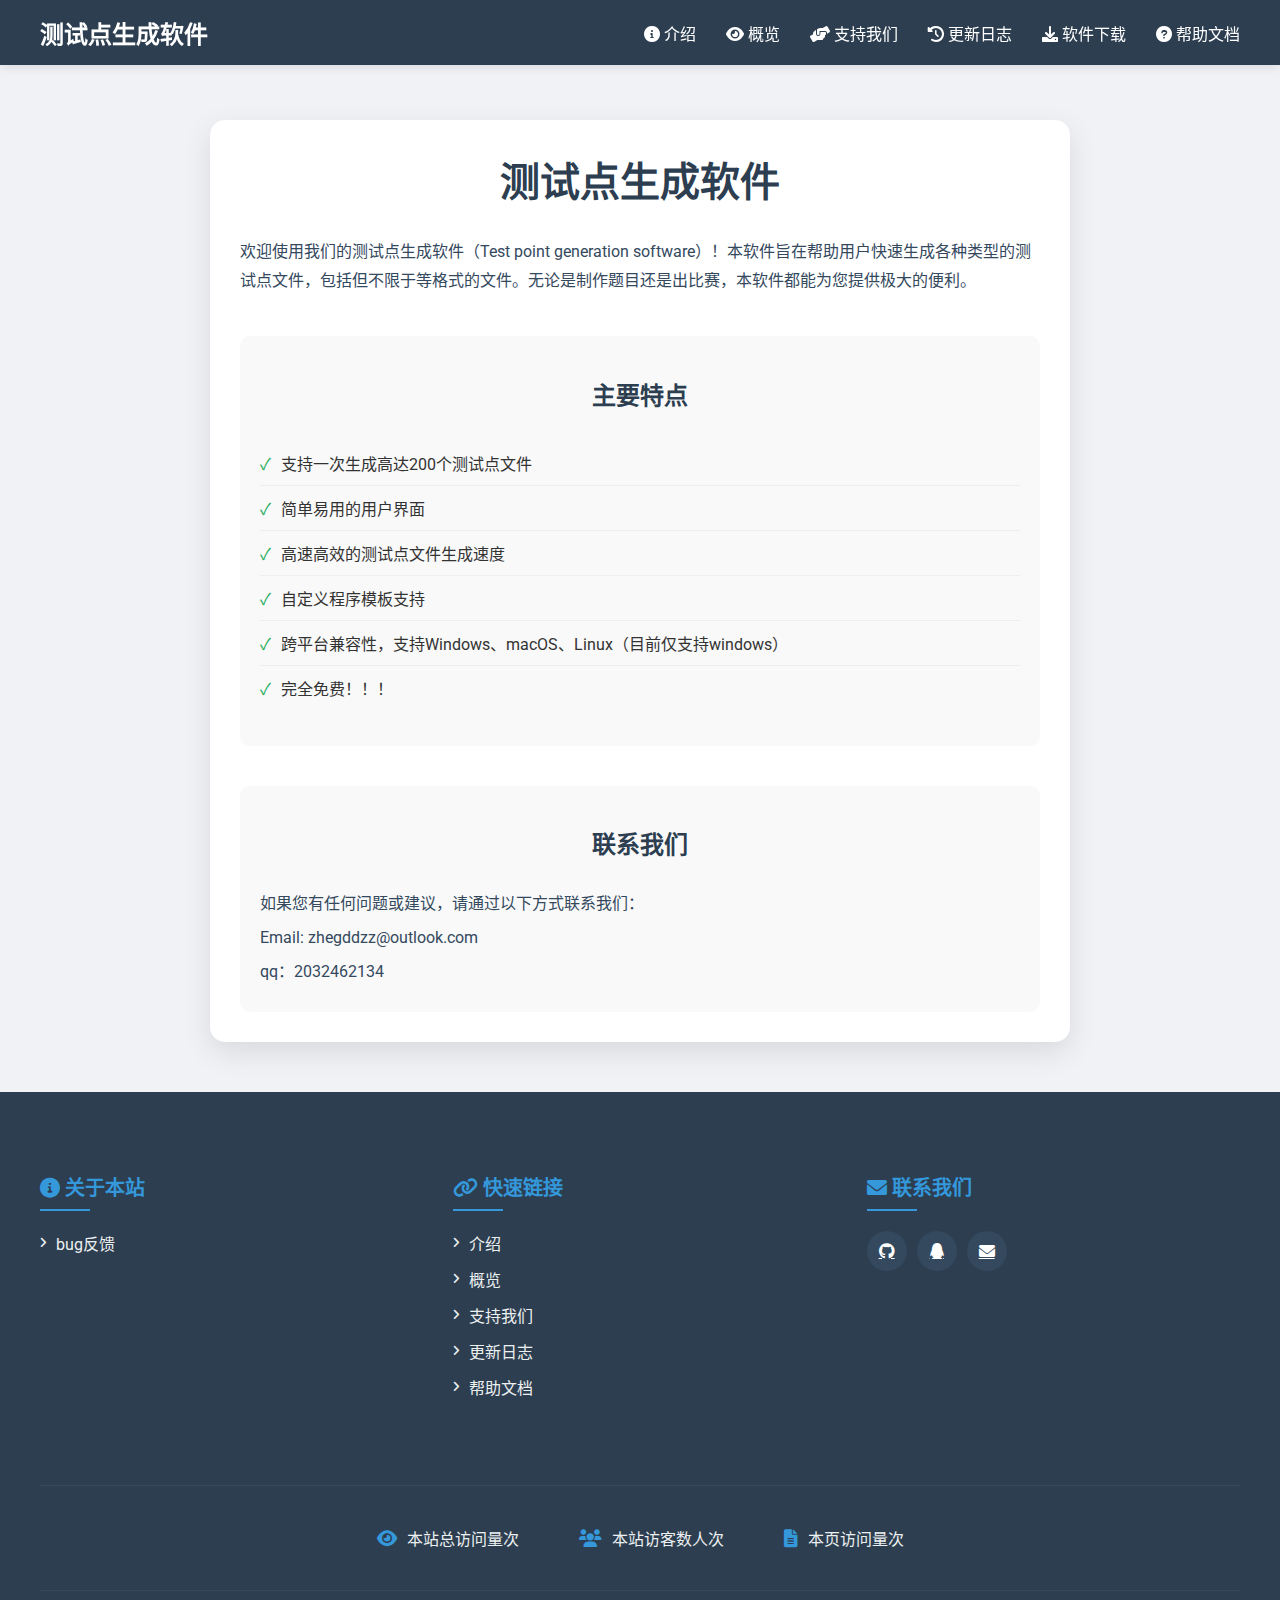
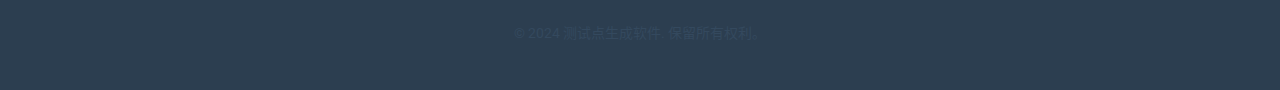
==== index.html @ 8bf9847a "Update index.html" ====
<!DOCTYPE html>
<html lang="zh-CN">
<head>
    <script async src="//busuanzi.ibruce.info/busuanzi/2.3/busuanzi.pure.mini.js"></script>
    <meta charset="UTF-8">
    <meta name="viewport" content="width=device-width, initial-scale=1.0">
    <title>测试点生成软件</title>
    <link href="https://fonts.googleapis.com/css2?family=Roboto:wght@300;400;700&display=swap" rel="stylesheet">
    <link rel="stylesheet" href="https://cdnjs.cloudflare.com/ajax/libs/font-awesome/6.0.0-beta3/css/all.min.css">
    <link rel="stylesheet" href="styles.css">
</head>
<body>
    <nav class="navbar">
        <div class="navbar-container">
            <a href="https://tpgs.zhengddzz.fun/" class="navbar-logo">测试点生成软件</a>
            <ul>
                <li><a href="introduce"><i class="fas fa-info-circle"></i> 介绍</a></li>
                <li><a href="overview"><i class="fas fa-eye"></i> 概览</a></li>
                <li><a href="https://afdian.com/p/b7796bd8553011efbf1652540025c377" target="_blank"><i class="fas fa-hands-helping"></i> 支持我们</a></li>
                <li><a href="update"><i class="fas fa-history"></i> 更新日志</a></li>
                <li><a href="download" target="_blank"><i class="fas fa-download"></i> 软件下载</a></li>
                <li><a href="https://help.zhengddzz.fun/" target="_blank"><i class="fas fa-question-circle"></i> 帮助文档</a></li>
            </ul>
        </div>
    </nav>

    <div class="container">
        <h1 id="introduce">测试点生成软件</h1>
        <p>欢迎使用我们的测试点生成软件（Test point generation software）！本软件旨在帮助用户快速生成各种类型的测试点文件，包括但不限于等格式的文件。无论是制作题目还是出比赛，本软件都能为您提供极大的便利。</p>
    
        <div id="overview" class="features">
            <h2>主要特点</h2>
            <ul>
                <li>支持一次生成高达200个测试点文件</li>
                <li>简单易用的用户界面</li>
                <li>高速高效的测试点文件生成速度</li>
                <li>自定义程序模板支持</li>
                <li>跨平台兼容性，支持Windows、macOS、Linux（目前仅支持windows）</li>
                <li>完全免费！！！</li>
            </ul>
        </div>
        <div id="support" class="contact">
            <h2>联系我们</h2>
            <p>如果您有任何问题或建议，请通过以下方式联系我们：</p>
            <p>Email: zhegddzz@outlook.com</p>
            <p>qq：2032462134</p>
        </div>
    </div>

    <footer>
        <div class="footer-content">
            <div class="footer-sections">
                <div class="footer-section">
                    <h3><i class="fas fa-info-circle"></i> 关于本站</h3>
                    <ul>
                        <li><a href="https://github.com/zhengddzz/TPGS/issues/1" target="_blank"><i class="fas fa-angle-right"></i> bug反馈</a></li>
                    </ul>
                </div>
                <div class="footer-section">
                    <h3><i class="fas fa-link"></i> 快速链接</h3>
                    <ul>
                        <li><a href="introduce"><i class="fas fa-angle-right"></i> 介绍</a></li>
                        <li><a href="overview"><i class="fas fa-angle-right"></i> 概览</a></li>
                        <li><a href="support"><i class="fas fa-angle-right"></i> 支持我们</a></li>
                        <li><a href="update"><i class="fas fa-angle-right"></i> 更新日志</a></li>
                        <li><a href="help.zhengddzz.fun" target="_blank"><i class="fas fa-angle-right"></i> 帮助文档</a></li>
                    </ul>
                </div>
                <div class="footer-section">
                    <h3><i class="fas fa-envelope"></i> 联系我们</h3>
                    <div class="social-icons">
                        <a href="https://github.com/zhengddzz" target="_blank" class="social-icon"><i class="fab fa-github"></i></a>
                        <a href="https://qm.qq.com/cgi-bin/qm/qr?k=DXG_xYkcX2-Ca6MYq5XhFVqHA8JkrdjI&jump_from=webapi&authKey=weMqBduqRVOOh9uTdVtxL2E3EMFv7u8AwWOgscNZr3jgXe2IowQZN32W+/6eNwWU" target="_blank" class="social-icon"><i class="fab fa-qq"></i></a>
                        <a href="mailto:zhengddzz@outlook.com" target="_blank" class="social-icon"><i class="fas fa-envelope"></i></a>
                    </div>
                </div>
            </div>
            <div class="stats-container">
                <div id="busuanzi_container_site_pv" class="stat-item">
                    <i class="fas fa-eye"></i>
                    本站总访问量 <span id="busuanzi_value_site_pv"></span> 次
                </div>
                <div id="busuanzi_container_site_uv" class="stat-item">
                    <i class="fas fa-users"></i>
                    本站访客数 <span id="busuanzi_value_site_uv"></span> 人次
                </div>
                <div id="busuanzi_container_page_pv" class="stat-item">
                    <i class="fas fa-file-alt"></i>
                    本页访问量 <span id="busuanzi_value_page_pv"></span> 次
                </div>
            </div>
            <div class="copyright">
                <p>&copy; 2024 测试点生成软件. 保留所有权利。</p>
            </div>
        </div>
    </footer>
</body>
</html>
---- styles.css ----
:root {
            --primary-color: #3498db;
            --secondary-color: #2c3e50;
            --hover-color: #2980b9;
        }
        body {
            font-family: 'Roboto', Arial, sans-serif;
            margin: 0;
            padding: 0;
            background-color: #f0f2f5;
            color: #333;
        }
        .navbar {
            position: fixed;
            top: 0;
            left: 0;
            width: 100%;
            z-index: 1000;
            background-color: var(--secondary-color);
            box-shadow: 0 2px 10px rgba(0,0,0,0.1);
            transition: all 0.3s ease;
        }
        .navbar-container {
            max-width: 1200px;
            margin: 0 auto;
            display: flex;
            justify-content: space-between;
            align-items: center;
            padding: 15px 20px;
        }
        .navbar-logo {
            font-size: 24px;
            font-weight: bold;
            color: #fff;
            text-decoration: none;
            transition: all 0.3s ease;
        }
        .navbar-logo:hover {
            color: var(--primary-color);
        }
        .navbar ul {
            list-style: none;
            padding: 0;
            margin: 0;
            display: flex;
        }
        .navbar ul li {
            margin-left: 30px;
        }
        .navbar ul li a {
            color: #fff;
            text-decoration: none;
            font-size: 16px;
            transition: .3s;
            padding: 10px 0;
            position: relative;
        }
        .navbar ul li a::after {
            content: '';
            position: absolute;
            bottom: 0;
            left: 0;
            width: 0;
            height: 2px;
            background-color: var(--primary-color);
            transition: width 0.3s ease;
        }
        .navbar ul li a:hover {
            color: var(--primary-color);
        }
        .navbar ul li a:hover::after {
            width: 100%;
        }
        .container {
            max-width: 800px;
            margin: 120px auto 50px;
            background: #fff;
            padding: 30px;
            border-radius: 15px;
            box-shadow: 0 10px 30px rgba(0,0,0,0.1);
            animation: fadeIn 1s ease-out;
        }
        @keyframes fadeIn {
            from { opacity: 0; transform: translateY(20px); }
            to { opacity: 1; transform: translateY(0); }
        }
        h1, h2 {
            color: #2c3e50;
            text-align: center;
            margin-bottom: 30px;
        }
        h1 {
            font-size: 2.5em;
            margin-top: 0;
        }
        p {
            line-height: 1.8;
            color: #34495e;
        }
        .features, .download, .contact {
            margin-top: 40px;
            padding: 20px;
            background: #f9f9f9;
            border-radius: 10px;
            transition: all 0.3s ease;
        }
        .features:hover, .download:hover, .contact:hover {
            transform: translateY(-5px);
            box-shadow: 0 5px 15px rgba(0,0,0,0.1);
        }
        .features ul {
            list-style-type: none;
            padding-left: 0;
        }
        .features li {
            padding: 10px 0;
            border-bottom: 1px solid #eee;
            transition: all 0.3s ease;
        }
        .features li:last-child {
            border-bottom: none;
        }
        .features li:before {
            content: "✓";
            color: #27ae60;
            margin-right: 10px;
        }
        .features li:hover {
            transform: translateX(10px);
            color: #2980b9;
        }
        .download a {
            display: inline-block;
            background: #3498db;
            color: white;
            padding: 10px 20px;
            border-radius: 5px;
            text-decoration: none;
            transition: all 0.3s ease;
        }
        .download a:hover {
            background: #2980b9;
            transform: scale(1.05);
        }
        .contact p {
            margin: 5px 0;
        }
        footer {
            background-color: #2c3e50;
            color: #ffffff;
            padding: 60px 0 30px;
            margin-top: 50px;
        }
        
        .footer-content {
            max-width: 1200px;
            margin: 0 auto;
            padding: 0 20px;
        }
        
        .footer-sections {
            display: flex;
            justify-content: space-between;
            flex-wrap: wrap;
            margin-bottom: 40px;
        }
        
        .footer-section {
            flex: 1;
            margin-right: 40px;
            margin-bottom: 30px;
            min-width: 250px;
        }
        
        .footer-section:last-child {
            margin-right: 0;
        }
        
        .footer-section h3 {
            color: #3498db;
            font-size: 20px;
            margin-bottom: 20px;
            position: relative;
            padding-bottom: 10px;
        }
        
        .footer-section h3:after {
            content: '';
            position: absolute;
            left: 0;
            bottom: 0;
            width: 50px;
            height: 2px;
            background-color: #3498db;
        }
        
        .footer-section ul {
            list-style: none;
            padding: 0;
        }
        
        .footer-section ul li {
            margin-bottom: 12px;
        }
        
        .footer-section ul li a {
            color: #ecf0f1;
            text-decoration: none;
            transition: color 0.3s ease;
            display: flex;
            align-items: center;
        }
        
        .footer-section ul li a i {
            margin-right: 10px;
            font-size: 12px;
        }
        
        .footer-section ul li a:hover {
            color: #3498db;
        }
        
        .footer-section p {
            line-height: 1.8;
            margin-bottom: 15px;
        }
        
        .social-icons {
            display: flex;
            margin-top: 20px;
        }
        
        .social-icon {
            display: inline-flex;
            align-items: center;
            justify-content: center;
            width: 40px;
            height: 40px;
            border-radius: 50%;
            background-color: #34495e;
            color: #ffffff;
            margin-right: 10px;
            transition: all 0.3s ease;
        }
        
        .social-icon:hover {
            background-color: #3498db;
            transform: translateY(-3px);
        }
        
        .stats-container {
            display: flex;
            justify-content: center;
            flex-wrap: wrap;
            margin-bottom: 30px;
            padding: 30px 0;
            border-top: 1px solid #34495e;
            border-bottom: 1px solid #34495e;
        }
        
        .stat-item {
            display: flex;
            align-items: center;
            margin: 10px 30px;
            font-size: 16px;
            color: #ecf0f1;
        }
        
        .stat-item i {
            margin-right: 15px;
            font-size: 24px;
            color: #3498db;
        }
        
        .copyright {
            text-align: center;
            font-size: 14px;
            color: #bdc3c7;
            margin-top: 20px;
        }
        
        @media (max-width: 768px) {
            .footer-sections {
                flex-direction: column;
            }
            
            .footer-section {
                margin-right: 0;
                margin-bottom: 40px;
            }
            
            .stats-container {
                flex-direction: column;
                align-items: center;
            }
            
            .stat-item {
                margin: 15px 0;
            }
        }
        .stat-item i {
            margin-right: 10px;
            font-size: 18px;
            color: #3498db;
        }
        .copyright {
            text-align: center;
            font-size: 14px;
            color: #ffffff;
        }
        @media (max-width: 768px) {
            .navbar-container {
                flex-direction: column;
                align-items: flex-start;
            }
            .navbar ul {
                margin-top: 15px;
            }
            .navbar ul li {
                margin-left: 0;
                margin-right: 20px;
            }
            .container {
                margin: 100px 20px 20px;
                padding: 20px;
            }
            .footer-sections {
                flex-direction: column;
            }
            .footer-section {
                margin-right: 0;
                margin-bottom: 30px;
            }
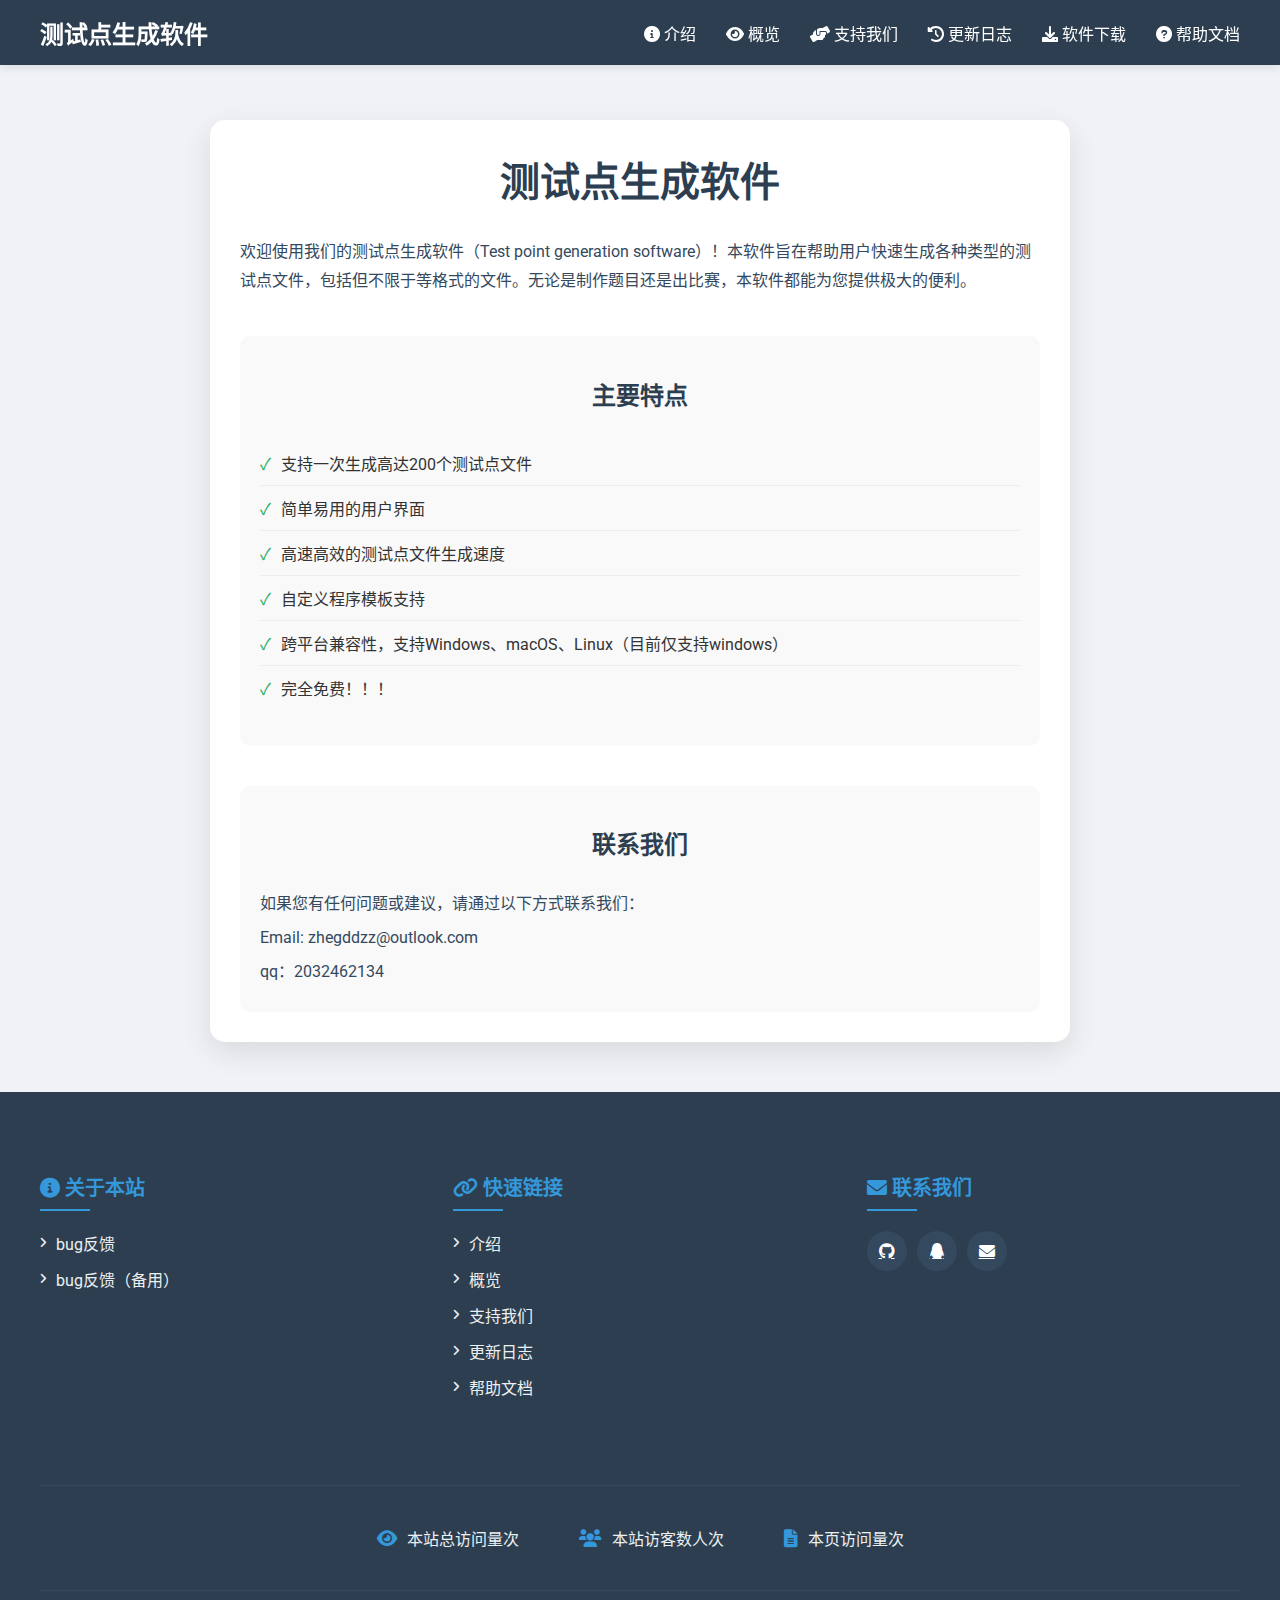
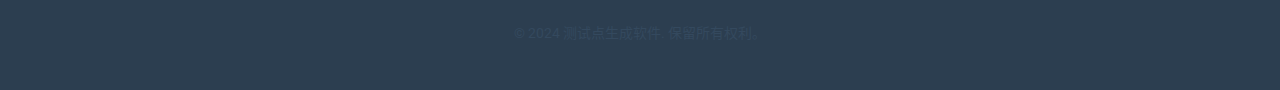
==== commit 2d03e0da: "Update index.html" ====
--- a/index.html
+++ b/index.html
@@ -54,6 +54,7 @@
                     <h3><i class="fas fa-info-circle"></i> 关于本站</h3>
                     <ul>
                         <li><a href="https://github.com/zhengddzz/TPGS/issues/1" target="_blank"><i class="fas fa-angle-right"></i> bug反馈</a></li>
+                        <li><a href="https://gitee.com/zhengddzz/main/issues/IAITS0" target="_blank"><i class="fas fa-angle-right"></i> bug反馈（备用）</a></li>
                     </ul>
                 </div>
                 <div class="footer-section">
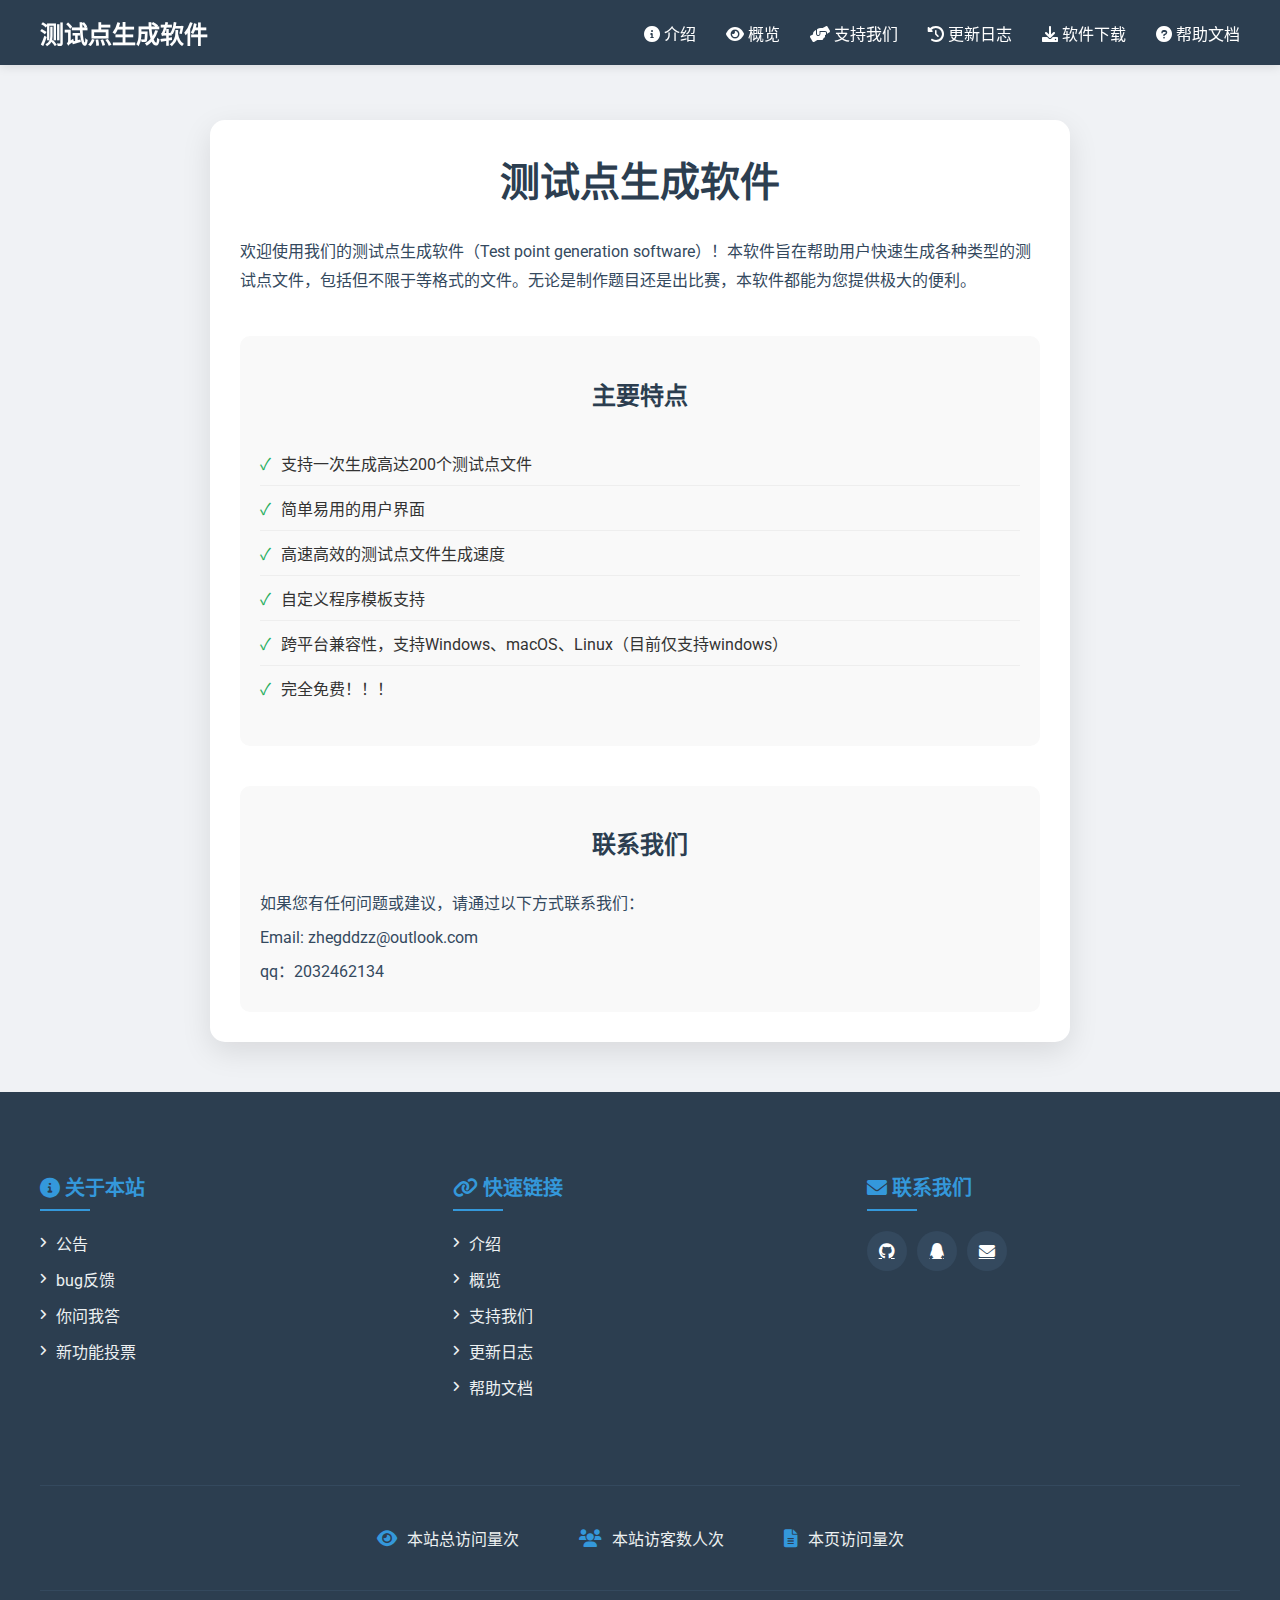
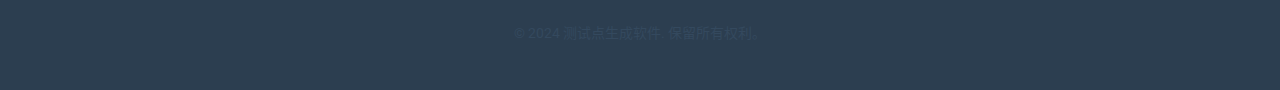
==== commit 0a72e285: "Update index.html" ====
--- a/index.html
+++ b/index.html
@@ -53,8 +53,10 @@
                 <div class="footer-section">
                     <h3><i class="fas fa-info-circle"></i> 关于本站</h3>
                     <ul>
-                        <li><a href="https://github.com/zhengddzz/TPGS/issues/1" target="_blank"><i class="fas fa-angle-right"></i> bug反馈</a></li>
-                        <li><a href="https://gitee.com/zhengddzz/main/issues/IAITS0" target="_blank"><i class="fas fa-angle-right"></i> bug反馈（备用）</a></li>
+                        <li><a href="https://github.com/zhengddzz/TPGS/discussions/categories/1-%E5%85%AC%E5%91%8A" target="_blank"><i class="fas fa-angle-right"></i> 公告 </a></li>
+                        <li><a href="https://github.com/zhengddzz/TPGS/discussions/categories/2-bug%E5%8F%8D%E9%A6%88" target="_blank"><i class="fas fa-angle-right"></i> bug反馈 </a></li>
+                        <li><a href="https://github.com/zhengddzz/TPGS/discussions/categories/3-%E4%BD%A0%E9%97%AE%E6%88%91%E7%AD%94" target="_blank"><i class="fas fa-angle-right"></i> 你问我答 </a></li>
+                        <li><a href="https://github.com/zhengddzz/TPGS/discussions/categories/4-%E6%8A%95%E7%A5%A8" target="_blank"><i class="fas fa-angle-right"></i> 新功能投票 </a></li>
                     </ul>
                 </div>
                 <div class="footer-section">
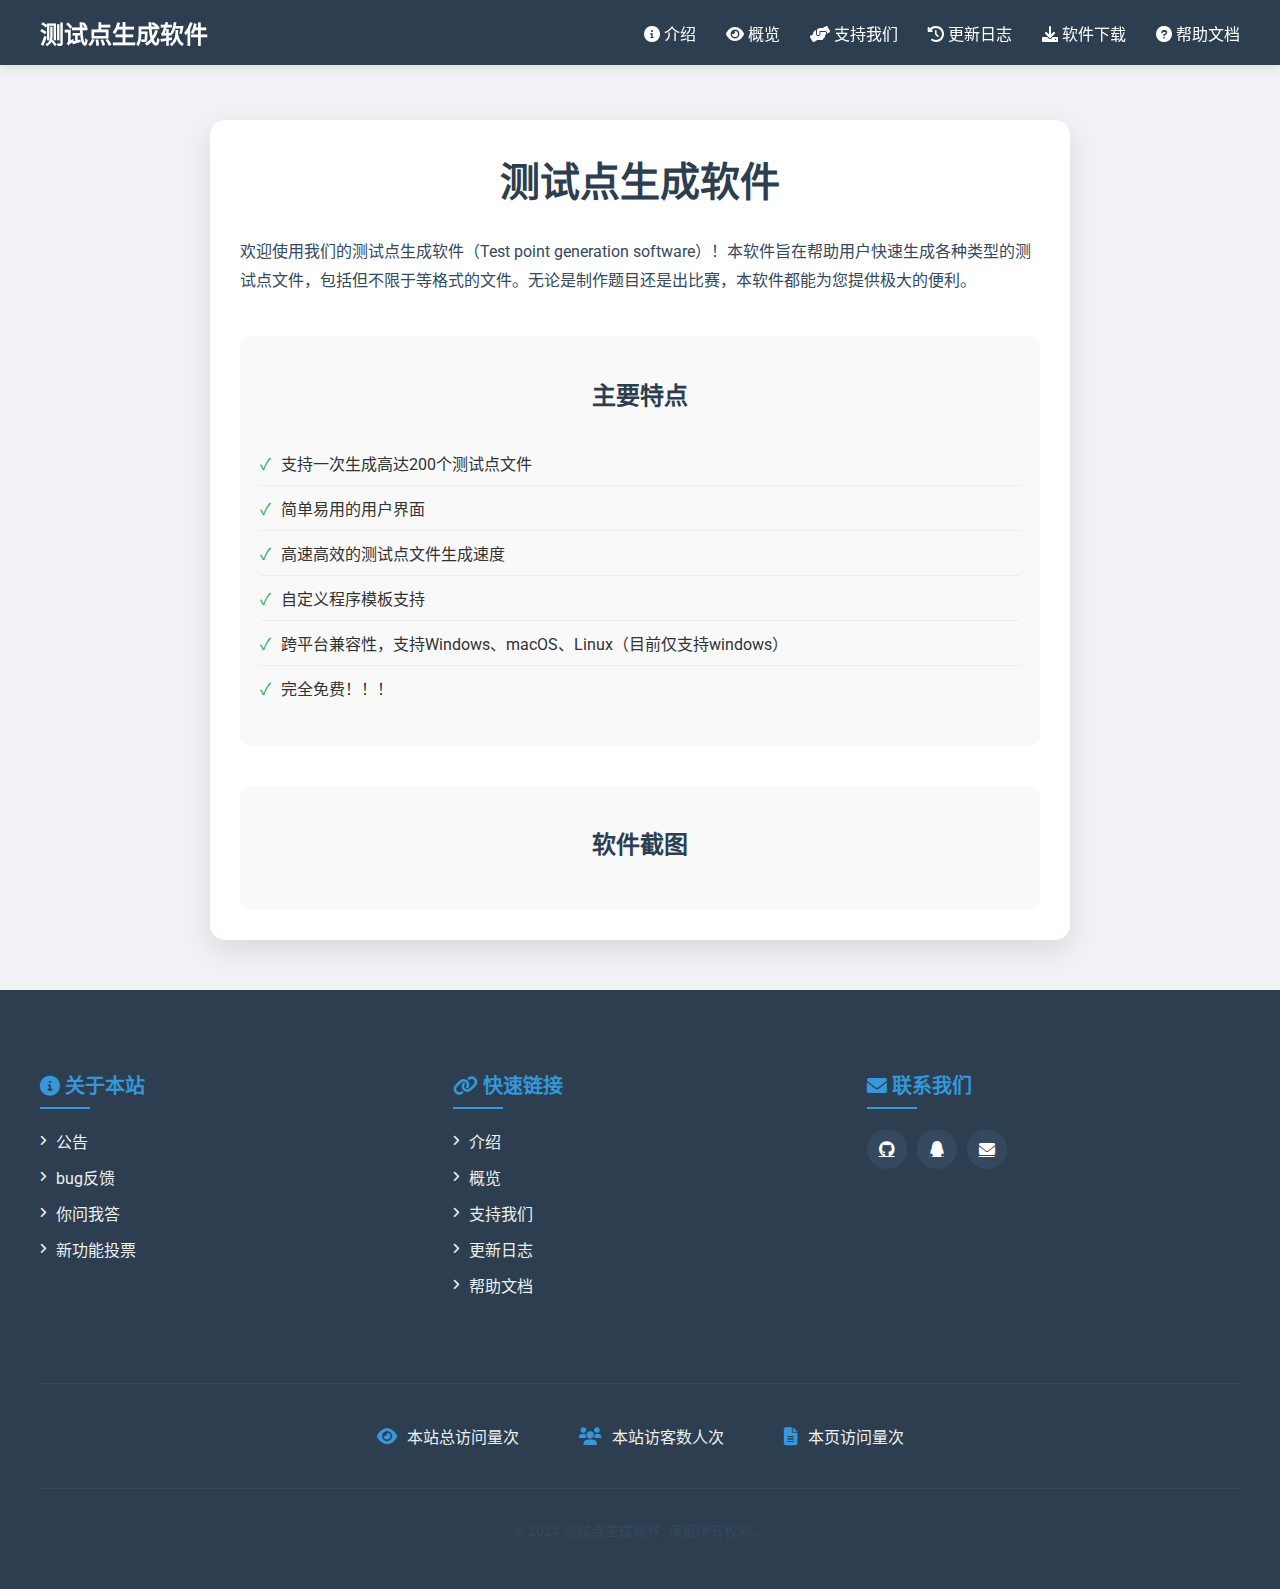
==== commit 88d3612e: "Update index.html" ====
--- a/index.html
+++ b/index.html
@@ -40,10 +40,7 @@
             </ul>
         </div>
         <div id="support" class="contact">
-            <h2>联系我们</h2>
-            <p>如果您有任何问题或建议，请通过以下方式联系我们：</p>
-            <p>Email: zhegddzz@outlook.com</p>
-            <p>qq：2032462134</p>
+            <h2>软件截图</h2>
         </div>
     </div>
 
